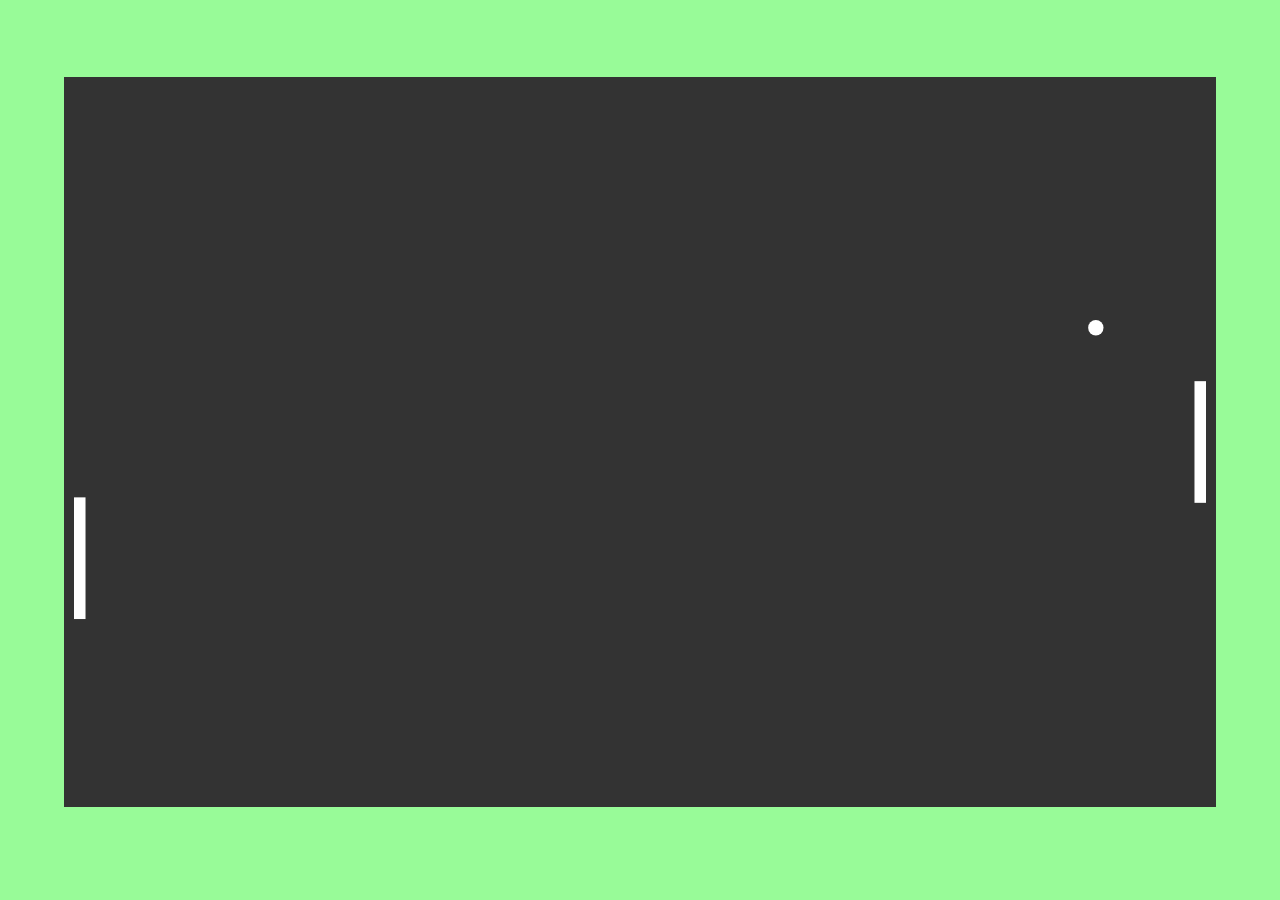
==== alternative-control/index.html @ 8860e274 "update" ====
<!DOCTYPE html>
<html>

<head>
    <link rel="stylesheet" href="css/styles.css" type="text/css">
    <script type="text/javascript" src="js/script.js"></script>
    <script type="text/javascript" src="js/onload.js"></script>
    <title>Pong</title>
</head>

<body>
    <div class="top-div">
        <canvas id="game-area">
        </canvas>
    </div>
</body>

</html>
---- alternative-control/css/styles.css ----
* {
    box-sizing: border-box;
}

html,
body {
    background-color: palegreen;
    padding: 0;
    margin: 0;
    width: 100%;
    height: 95%;
}


.top-div {
    padding-top: 6%;
    padding-bottom: 6%;
    text-align: center;
    width: 100%;
    height: 100%;
}

canvas {
    background-color: #333;
}
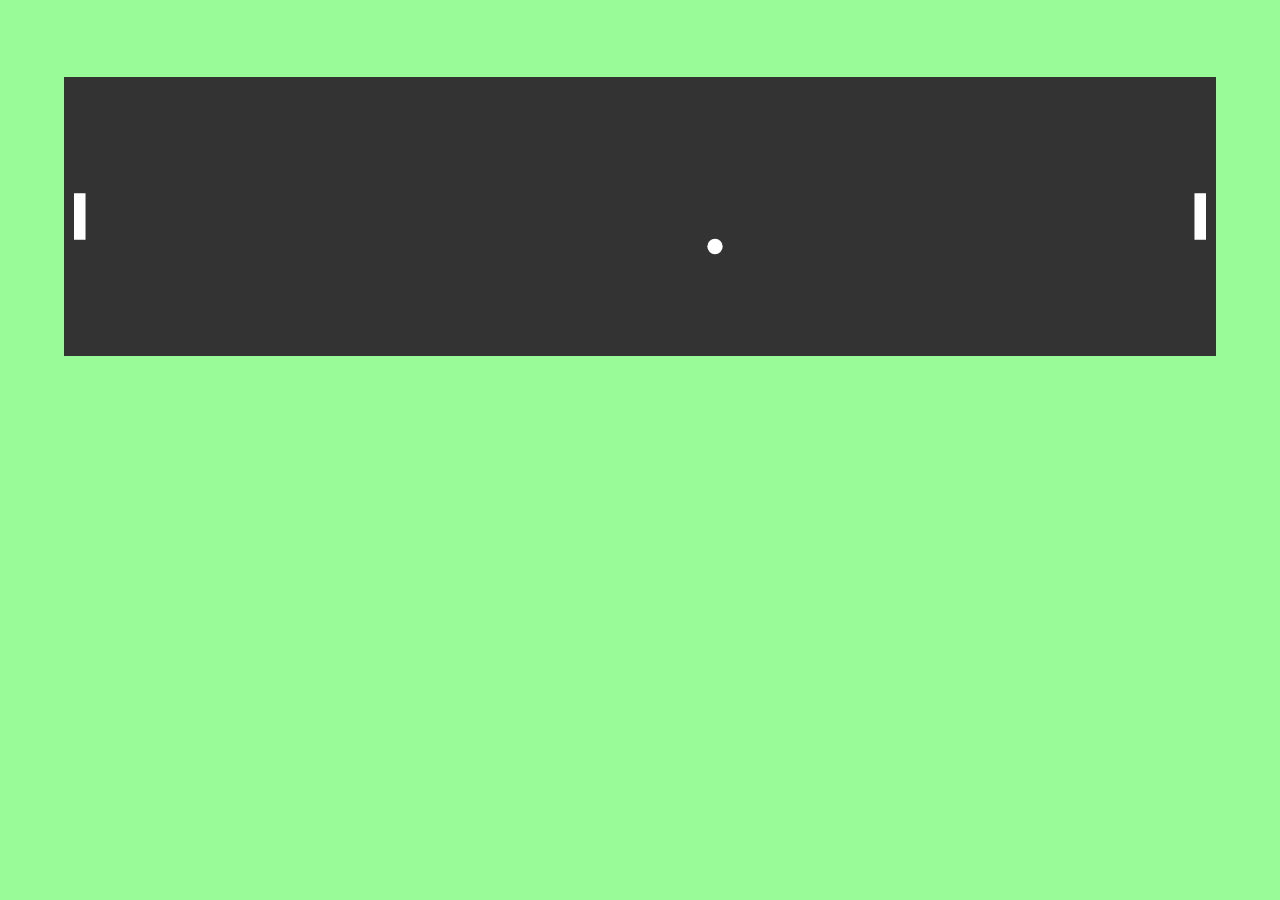
==== commit 784edffb: "update" ====
--- a/alternative-control/index.html
+++ b/alternative-control/index.html
@@ -2,17 +2,24 @@
 <html>
 
 <head>
+    <link rel="stylesheet" href="https://stackpath.bootstrapcdn.com/bootstrap/4.4.1/css/bootstrap.min.css" integrity="sha384-Vkoo8x4CGsO3+Hhxv8T/Q5PaXtkKtu6ug5TOeNV6gBiFeWPGFN9MuhOf23Q9Ifjh" crossorigin="anonymous">
     <link rel="stylesheet" href="css/styles.css" type="text/css">
+    <script src="https://code.jquery.com/jquery-3.4.1.slim.min.js" integrity="sha384-J6qa4849blE2+poT4WnyKhv5vZF5SrPo0iEjwBvKU7imGFAV0wwj1yYfoRSJoZ+n" crossorigin="anonymous"></script>
+    <script src="https://stackpath.bootstrapcdn.com/bootstrap/4.4.1/js/bootstrap.min.js" integrity="sha384-wfSDF2E50Y2D1uUdj0O3uMBJnjuUD4Ih7YwaYd1iqfktj0Uod8GCExl3Og8ifwB6" crossorigin="anonymous"></script>
     <script type="text/javascript" src="js/script.js"></script>
     <script type="text/javascript" src="js/onload.js"></script>
     <title>Pong</title>
 </head>
 
 <body>
-    <div class="top-div">
-        <canvas id="game-area">
-        </canvas>
+    <div class="container-fluid">
+        <div class="row">
+            <div class="top-div col-md-12 col-lg-12 col-sm-12 col-sm-12 text-center">
+                <canvas id="game-area"></canvas>
+                <div id="control-pad"></div>
+            </div>
+        </div>
     </div>
 </body>
 
-</html>
+</html>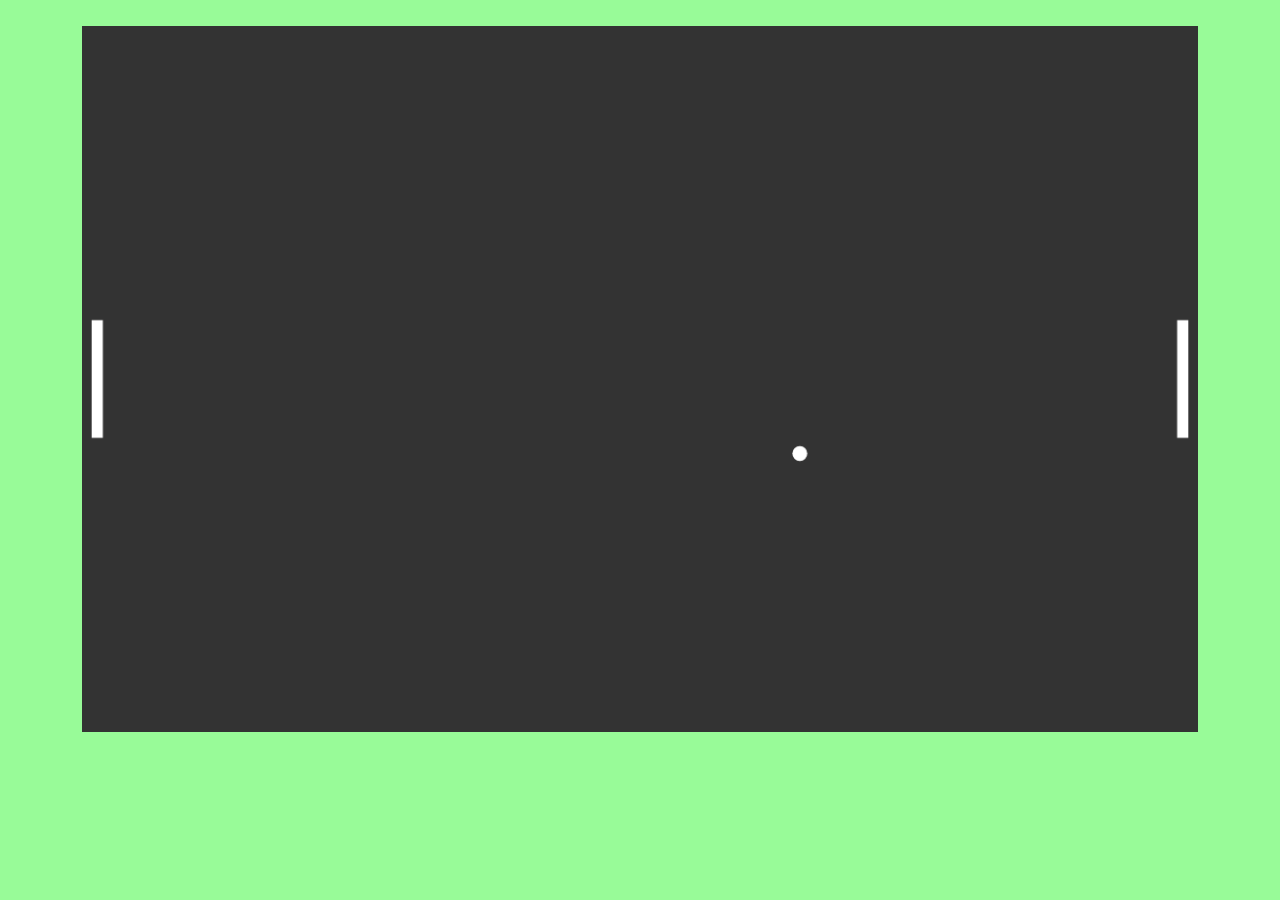
==== commit 6af3829e: "Touch control revamped Version 2.1" ====
--- a/alternative-control/index.html
+++ b/alternative-control/index.html
@@ -16,7 +16,9 @@
         <div class="row">
             <div class="top-div col-md-12 col-lg-12 col-sm-12 col-sm-12 text-center">
                 <canvas id="game-area"></canvas>
-                <div id="control-pad"></div>
+                <div id="control-pad" class="visible-sm">
+                    <div id="finger"></div>
+                </div>
             </div>
         </div>
     </div>
--- a/alternative-control/css/styles.css
+++ b/alternative-control/css/styles.css
@@ -8,18 +8,49 @@
     padding: 0;
     margin: 0;
     width: 100%;
-    height: 95%;
+    height: 100%;
 }
 
 
 .top-div {
-    padding-top: 6%;
-    padding-bottom: 6%;
+    padding-top: 2%;
     text-align: center;
     width: 100%;
+    height: 90%;
+}
+
+#game-area {
+    background-color: #333;
+    height: 90%;
+}
+
+.container-fluid {
     height: 100%;
 }
 
-canvas {
+.row {
+    height: 100%;
+}
+
+#control-pad {
     background-color: #333;
+    height: 20%;
+    padding: 0;
 }
+
+@media(min-width: 992px) {
+    .visible-sm {
+        display: none;
+    }
+}
+
+.visible-sm {
+    position: relative;
+}
+
+#finger {
+    display: inline;
+    background-color: white;
+    border-radius: 50%;
+    position: absolute;
+}